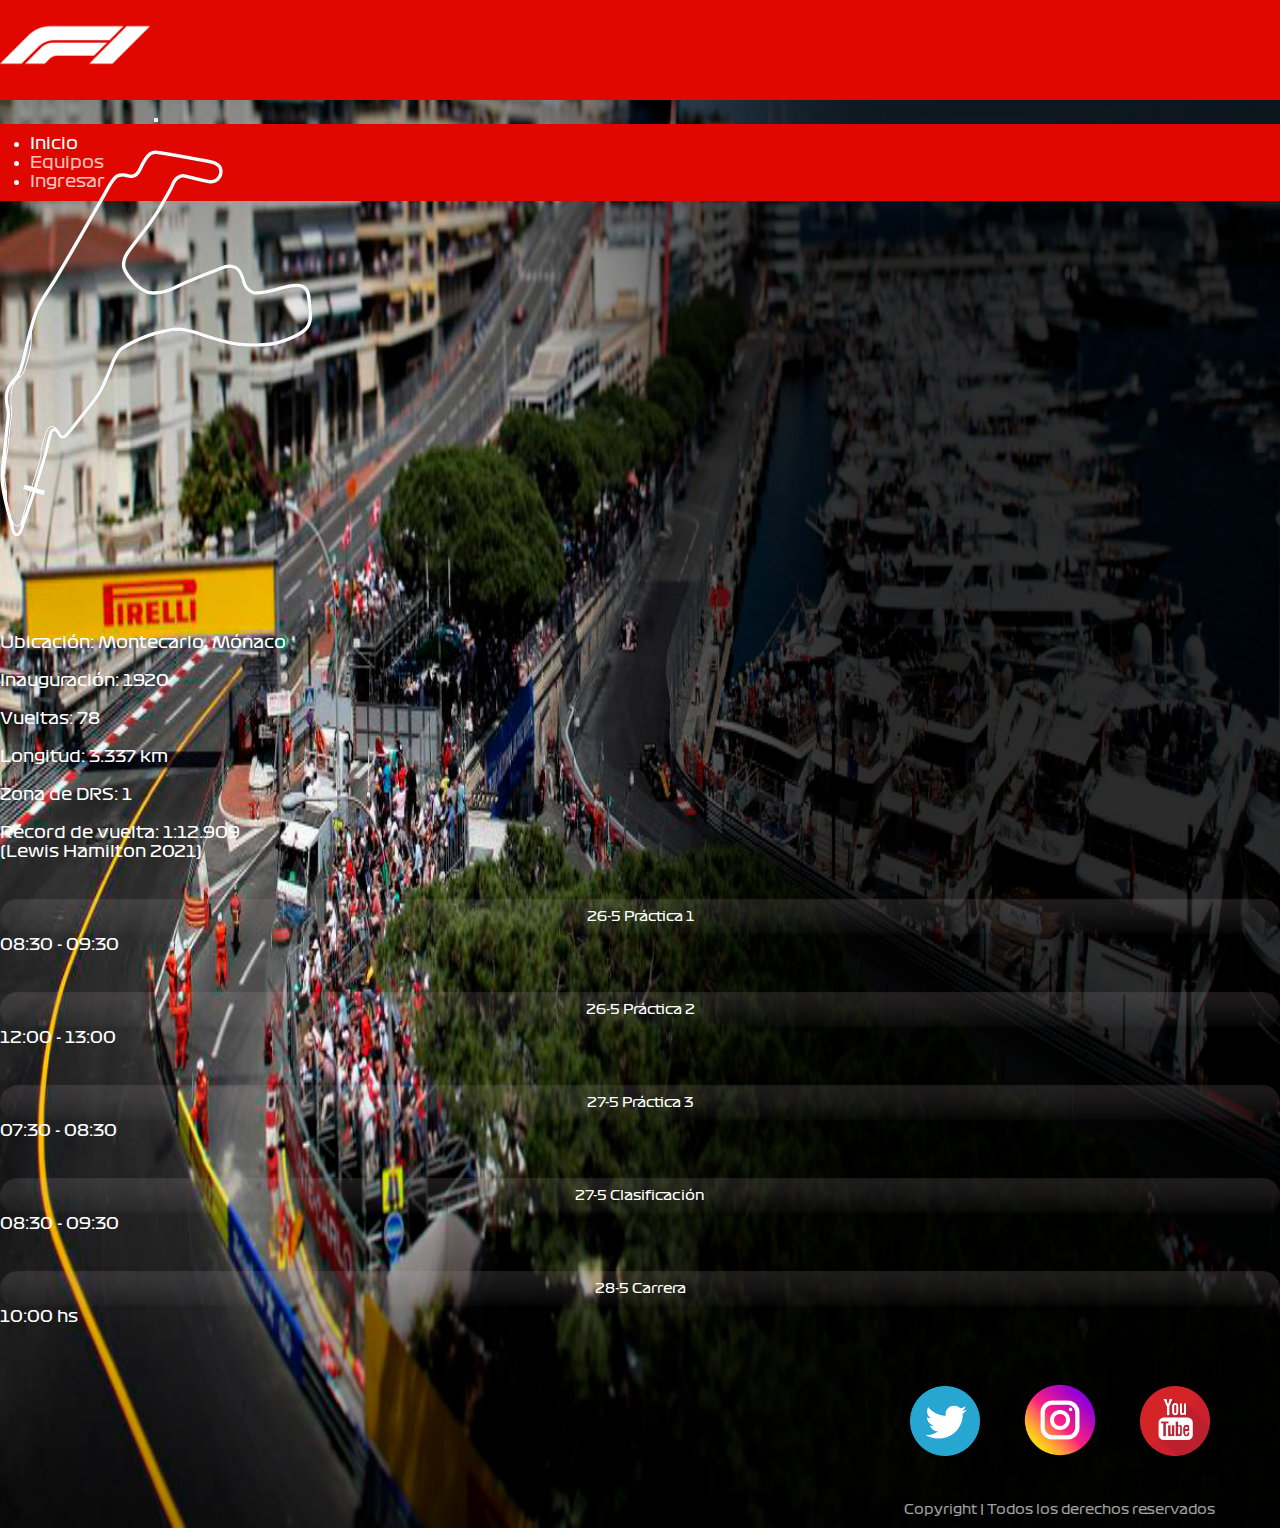
==== pages/abudabi.html @ b9d682b8 "cambios circuitos" ====
<!DOCTYPE html>
<html lang="en">

<head>
<meta charset="UTF-8" />
<meta http-equiv="X-UA-Compatible" content="IE=edge" />
<meta name="viewport" content="width=device-width, initial-scale=1.0" />
<title>Fórmula 1 | Estadísticas</title>
<link href="https://cdn.jsdelivr.net/npm/bootstrap@5.3.0-alpha3/dist/css/bootstrap.min.css" rel="stylesheet"
    integrity="sha384-KK94CHFLLe+nY2dmCWGMq91rCGa5gtU4mk92HdvYe+M/SXH301p5ILy+dN9+nJOZ" crossorigin="anonymous" />
<script src="https://cdn.jsdelivr.net/npm/bootstrap@5.3.0-alpha3/dist/js/bootstrap.bundle.min.js"
    integrity="sha384-ENjdO4Dr2bkBIFxQpeoTz1HIcje39Wm4jDKdf19U8gI4ddQ3GYNS7NTKfAdVQSZe"
    crossorigin="anonymous"></script>
<link rel="stylesheet" href="../css/estilos.css" />
</head>

<body class="seg-pag">
<header>
    <nav class="navbar navbar-expand-lg">
    <div class="container-fluid">
        <a href="../index.html" target="_blank"><img class="logo" src="../img/logo/logoF1.png" alt=""></a>
        <button class="navbar-toggler" type="button" data-bs-toggle="collapse" data-bs-target="#navbarSupportedContent"
        aria-controls="navbarSupportedContent" aria-expanded="false" aria-label="Toggle navigation">
        <span class="navbar-toggler-icon"></span>
        </button>
        <div class="collapse navbar-collapse" id="navbarSupportedContent">
        <ul class="navbar-nav me-auto mb-2 mb-lg-0">
            <li class="nav-item">
            <a class="nav-link active" aria-current="page" href="../index.html">Inicio</a>
            </li>
            <li class="nav-item">
            <a class="nav-link" href="../pages/equipos.html">Equipos</a>
            </li>
        <li class="nav-item">
            <a class="nav-link" href="../pages/ingresar.html">Ingresar</a>
        </li>
        </ul>
        </div>
    </div>
    </nav>
</header>
<main>
    <section class="container">
        <div class="row">
            <div class="container col-xl-7">
                <img src="../img/src/Spa, Belgica.png" alt="">
            </div>
            <div class="col-xl-5">
                <div class="row">
                    <div class="col-lg-8 col-xl-12">
                        <div class="row">
                            <div class="text-center col-12">
                                <div>
                                    <br>
                                    <p>Ubicación: Montecarlo, Mónaco</p>
                                </div>
                            </div>
                            <div class="text-center col-md-6">
                                <div>
                                    <br>
                                    <p>Inauguración: 1920</p>
                                </div>
                            </div>
                            <div class="text-center col-md-6">
                                <div>
                                    <br>
                                    <p>Vueltas: 78</p>
                                </div>
                            </div>
                            <div class="text-center col-md-6">
                                <div>
                                    <br>
                                    <p>Longitud: 3.337 km</p>
                                </div>
                            </div>
                            <div class="text-center col-md-6">
                                <div>
                                    <br>
                                    <p>Zona de DRS: 1</p>
                                </div>
                            </div>
                            <div class="text-center col-12">
                                <div>
                                    <br>
                                    <p>Récord de vuelta: 1:12.909 <br> (Lewis Hamilton 2021)</p>
                                </div>
                            </div>
                        </div>
                    </div>
                </div>
                <div class="row">
                    <div class="col-lg-8 col-xl-12">
                        <div class="row">
                            <div class="col-6">
                                <div>
                                    <br><br>
                                    <button class="boton">26-5 Práctica 1</button>
                                    <p class="text-center">08:30 - 09:30</p>
                                </div>
                            </div>
                            <div class="col-md-6">
                                <div>
                                    <br><br>
                                    <button class="boton">26-5 Práctica 2</button>
                                    <p class="text-center">12:00 - 13:00</p>
                                </div>
                            </div>
                            <div class="col-md-6">
                                <div>
                                    <br><br>
                                    <button class="boton">27-5 Práctica 3</button>
                                    <p class="text-center">07:30 - 08:30</p>
                                </div>
                            </div>
                            <div class="col-md-6">
                                <div>
                                    <br><br>
                                    <button class="boton">27-5 Clasificación</button>
                                    <p class="text-center">08:30 - 09:30</p>
                                </div>
                            </div>
                            <div class="col-12">
                                <div>
                                    <br><br>
                                    <button class="boton">28-5 Carrera</button>
                                    <p class="text-center">10:00 hs</p>
                                </div>
                            </div>
                        </div>
                    </div>
                </div>
                    </div>
                </div>
            </div>
        </div>
    </section>
</main>
<footer>
    <div>
        <ul>
            <li><a href="https://twitter.com/f1" target="_blank"><img class="pie" src="../img/logo/twitter.png" alt=""></a></li>
            <li><a href="https://www.instagram.com/f1/" target="_blank"> <img class="pie1" src="../img/logo/instagram (1).png" alt=""></a></li>
            <li><a href="https://www.youtube.com/F1" target="_blank"><img class="pie" src="../img/logo/youtube.png" alt=""></a></li>
        </ul>
    </div>
    <br><br>
    <div>
        <p class="letra-circuitos">
            Copyright | Todos los derechos reservados
        </p>
    </div>
</footer>
</body>

</html>
---- css/estilos.css ----
@font-face{
    font-family: 'Formula1 Display';
    src: url('../fonts/formula1.ttf') format('truetype')
}
*{
    padding: 0;
    margin: 0;
    font-family: 'Formula1 Display', sans-serif;
    color: #fff;
    text-decoration: none;
}
body.inicio{
    background: linear-gradient(180deg, #15151E 0%, #000000 100%);
    background-size: 100% 100%;
}
body.fd-eq{
    background: linear-gradient(100deg, #020220 20%, #000000 100%)
}
header{
    height: 100px;
    background-color: #e00700;
    color: white;
}
footer{
    padding: 10px 30px;
    height: 100px;
    color: white;
}
/* header .navbar .navbar-nav .nav-item .nav-link,
header .navbar .navbar-brand{
} */
header .navbar .navbar-collapse{
    background-color: #e00700;
    padding: 10px 30px;
}
header .navbar .navbar-brand p{
    margin: 0;
}
main{
    padding: 50px 0;
}
.logo {
    height: 150px;
    width: 150px;
    margin-top: -30px;
}
.pistas .contenido-pistas{
    padding: 10px 20px 20px;
}
.pistas .contenido-pistas div p{
    text-decoration:line-through;
}
.pistas .contenido-pistas div h4{
    font-size: 20px;
    color: rgb(217, 16, 16);
    margin-bottom: 10px;
}
.boton{
    padding: 10px 20px;
    border-style: none;
    background-image: url(../img/src/Monaco\,\ Monaco.png );
    background-size: 50% 50%;
    background: linear-gradient(180deg, rgba(14, 13, 13, 0.4) 0%, rgba(203, 188, 188, 0.119312) 0.01%, rgba(197, 181, 181, 0.141667) 7.29%, rgba(184, 173, 173, 0.120667) 39.06%, rgba(224, 208, 208, 0.0495399) 78.12%, rgba(230, 214, 214, 0.03125) 92.19%, rgba(255, 255, 255, 0) 100%);
    border-radius: 25px;
    color: white;
    width: 100%;
}
footer div ul{
    display: flex;
    justify-content: right;
}
footer div p{
    font-size: small;
    color: #45454576;
    text-align: right;
    margin-right: 35px;
}
footer div p.letra-circuitos{
    font-size: small;
    color: #ffffff9f;
    text-align: right;
    margin-right: 35px;
}
footer div ul li{
    list-style-type:none;
}
footer{
    height: 100%;
    background-color: #e0070000;
}
.pie{
    width: 70px;
    height: 70px;
    margin-right: 40px;
} 
.pie1{
    width: 80px;
    height: 80px;
    margin-right: 40px;
    margin-top: -6px;
} 
@media screen and (max-width: 756px){
    .pie{
        width: 40%;
        height: 40%;
    }
}
@media screen and (max-width: 756px){
    .pie1{
        width: 50%;
        height: 50%;
    }
}
.seg-pag{
    background-image: url(../img/src/1522410569_000201_1522410984_noticia_normal.png);
    background-size: 100% 100%;
    background-repeat: no-repeat;
}
@media screen and (max-width: 756px){
    .seg-pag{
        background-image: url(../img/src/monacofondo.png);
    }
}
@media screen and (max-width: 756px){
    footer div ul li a img.pie{
        width: 50px;
        height: 50px;
    }
}
@media screen and (max-width: 756px){
    footer div ul li a img.pie1{
        width: 60px;
        height: 60px;
    }
}
.foto{
    width: 100%;
}
.navbar-nav .nav-link.active, .navbar-nav .nav-link.show {
    color: rgb(255 255 255);
}
.navbar-nav, .nav-link{
    color: rgba(255, 255, 255, 0.758);
}
.navbar-toggler-icon{
    background-image: url(../img/logo/menu-abierto.png);

}
button.info{
    background: linear-gradient(180deg, rgba(14, 13, 13, 0.4) 0%, rgba(203, 188, 188, 0.119312) 0.01%, rgba(197, 181, 181, 0.141667) 7.29%, rgba(184, 173, 173, 0.120667) 39.06%, rgba(224, 208, 208, 0.0495399) 78.12%, rgba(230, 214, 214, 0.03125) 92.19%, rgba(255, 255, 255, 0) 100%);
    border-radius: 25px;
    padding: 20px;
    border-style: none;
    text-align: center;
    justify-content: center;
    align-items: center;
}
section div div button a{
    text-decoration: none;
    color: #fff;
}
section div div label.form-check-label{
    font-size: small;
}
section div div input{
    size: 20px;
}
.btnuno{
    background-color: #e007006b;
    border-radius: 25px;
    border-style: none;
    padding: 10px;
    width: 50%;
    margin-left: 25%;
}
.btndos{
    background-color: #3d000084;
    border-radius: 25px;
    border-style: none;
    font-size: small;
    padding: 10px;
    width: 30%;
    margin-left: 35%;
}
.mb-3{
    color: #000000;
    justify-items: center;
}
.image-container {
    position: relative;
    display: inline-block;
}
.button {
    position: absolute;
    top: 50%;
    left: 50%;
    transform: translate(-50%, -50%);
    padding: 10px;
    background: linear-gradient(180deg, rgba(14, 13, 13, 0.4) 0%, rgba(203, 188, 188, 0.119312) 0.01%, rgba(197, 181, 181, 0.141667) 7.29%, rgba(184, 173, 173, 0.120667) 39.06%, rgba(224, 208, 208, 0.0495399) 78.12%, rgba(230, 214, 214, 0.03125) 92.19%, rgba(255, 255, 255, 0) 100%);;
    color: #fff;
    text-decoration: none;
    border-radius: 20px;
    width: 80%;
    text-align: center;
    font-size: x-large;
}
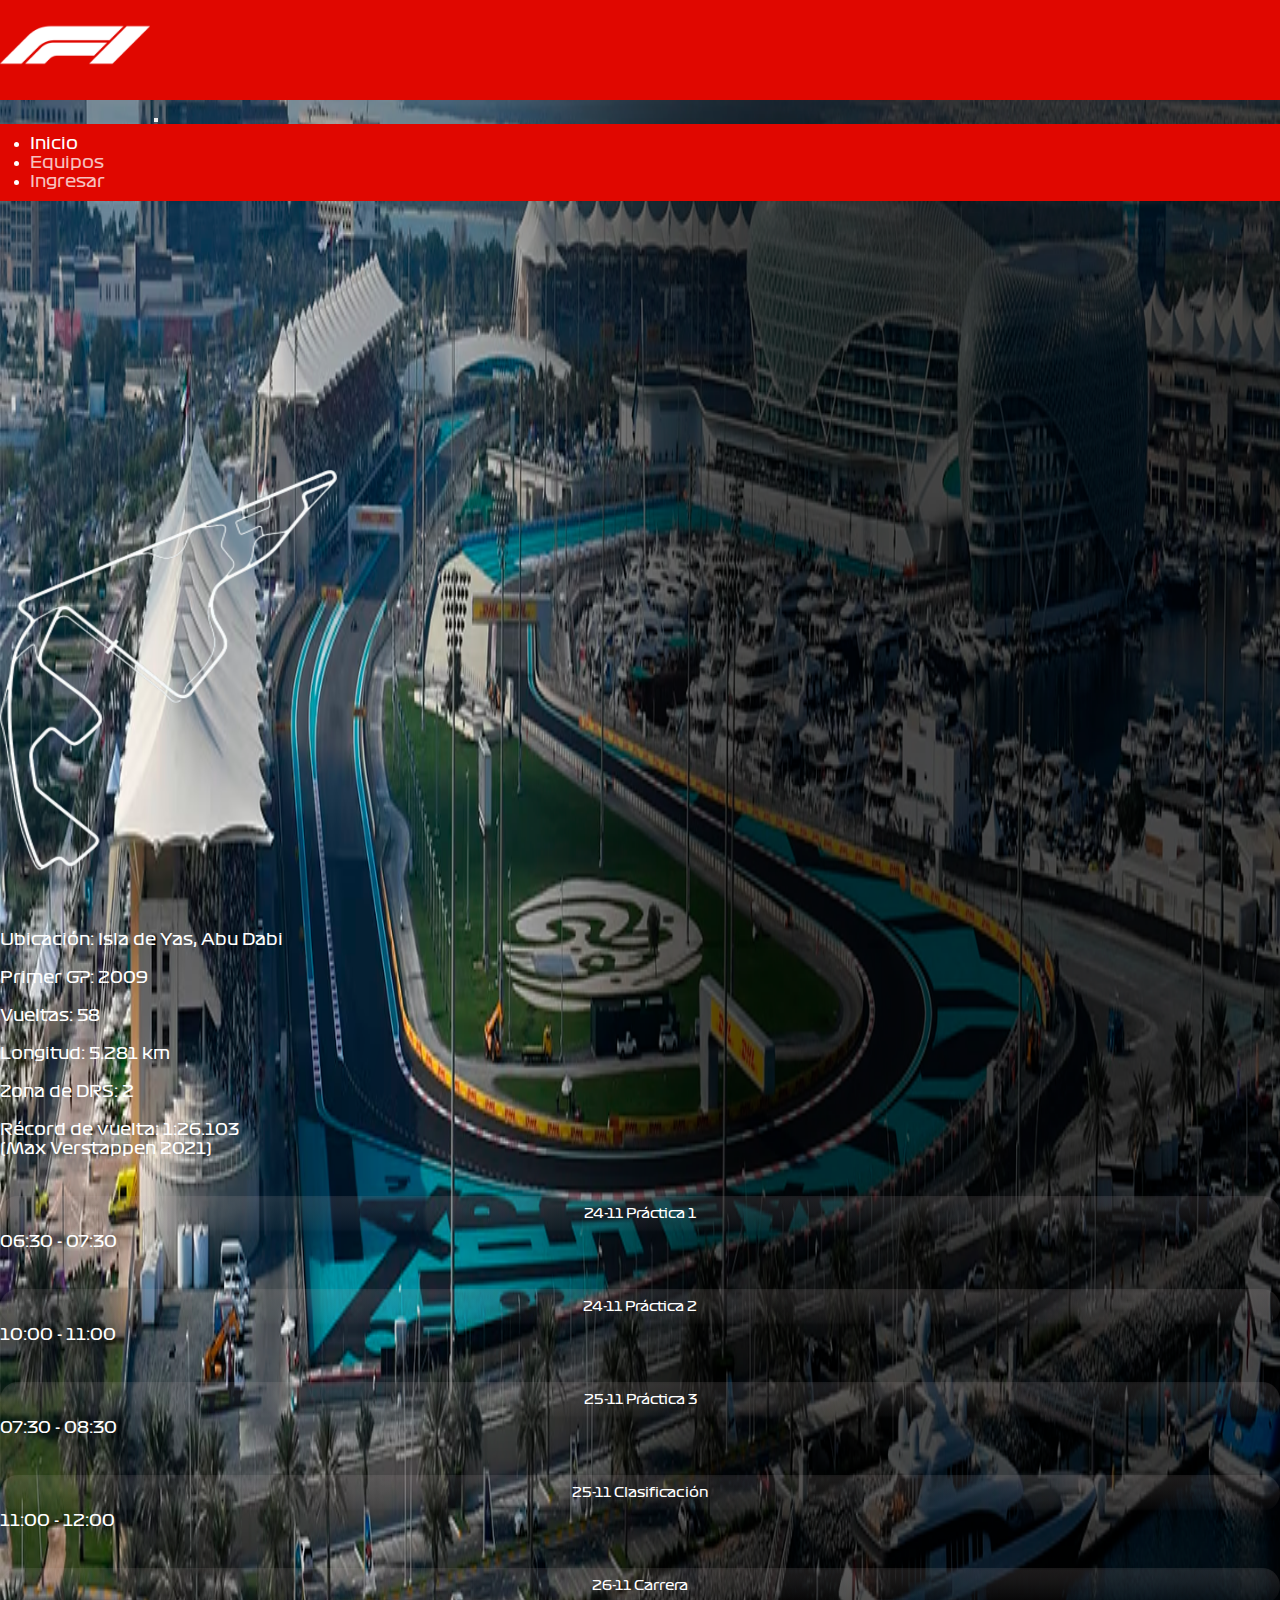
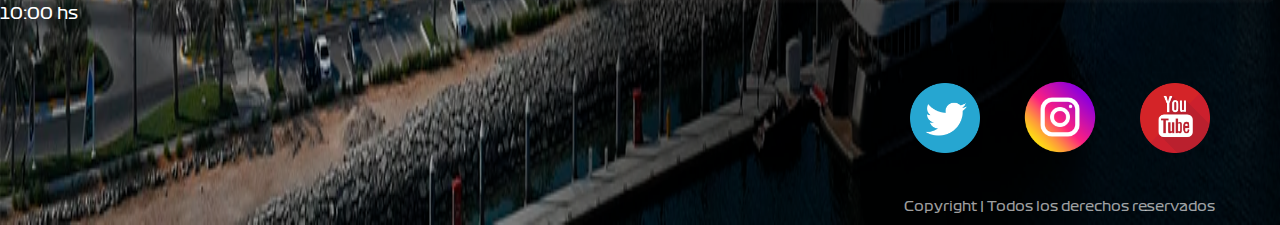
==== commit e178bd58: "proyecto cambiado" ====
--- a/pages/abudabi.html
+++ b/pages/abudabi.html
@@ -14,11 +14,11 @@
 <link rel="stylesheet" href="../css/estilos.css" />
 </head>
 
-<body class="seg-pag">
+<body class="quinta-pag">
 <header>
     <nav class="navbar navbar-expand-lg">
     <div class="container-fluid">
-        <a href="../index.html" target="_blank"><img class="logo" src="../img/logo/logoF1.png" alt=""></a>
+        <a href="../index.html"><img class="logo" src="../img/logo/logoF1.png" alt=""></a>
         <button class="navbar-toggler" type="button" data-bs-toggle="collapse" data-bs-target="#navbarSupportedContent"
         aria-controls="navbarSupportedContent" aria-expanded="false" aria-label="Toggle navigation">
         <span class="navbar-toggler-icon"></span>
@@ -42,8 +42,8 @@
 <main>
     <section class="container">
         <div class="row">
-            <div class="container col-xl-7">
-                <img src="../img/src/Spa, Belgica.png" alt="">
+            <div class="container col-xl-7 d-none d-md-inline-block">
+                <img class="marg-ccto" src="../img/src/Yasmarine, AbuDhabi.png" alt="">
             </div>
             <div class="col-xl-5">
                 <div class="row">
@@ -52,37 +52,37 @@
                             <div class="text-center col-12">
                                 <div>
                                     <br>
-                                    <p>Ubicación: Montecarlo, Mónaco</p>
+                                    <p>Ubicación: Isla de Yas, Abu Dabi</p>
                                 </div>
                             </div>
                             <div class="text-center col-md-6">
                                 <div>
                                     <br>
-                                    <p>Inauguración: 1920</p>
+                                    <p>Primer GP: 2009</p>
                                 </div>
                             </div>
                             <div class="text-center col-md-6">
                                 <div>
                                     <br>
-                                    <p>Vueltas: 78</p>
+                                    <p>Vueltas: 58</p>
                                 </div>
                             </div>
                             <div class="text-center col-md-6">
                                 <div>
                                     <br>
-                                    <p>Longitud: 3.337 km</p>
+                                    <p>Longitud: 5.281 km</p>
                                 </div>
                             </div>
                             <div class="text-center col-md-6">
                                 <div>
                                     <br>
-                                    <p>Zona de DRS: 1</p>
+                                    <p>Zona de DRS: 2</p>
                                 </div>
                             </div>
                             <div class="text-center col-12">
                                 <div>
                                     <br>
-                                    <p>Récord de vuelta: 1:12.909 <br> (Lewis Hamilton 2021)</p>
+                                    <p>Récord de vuelta: 1:26.103 <br> (Max Verstappen 2021)</p>
                                 </div>
                             </div>
                         </div>
@@ -91,38 +91,38 @@
                 <div class="row">
                     <div class="col-lg-8 col-xl-12">
                         <div class="row">
-                            <div class="col-6">
+                            <div class="col-md-6">
                                 <div>
                                     <br><br>
-                                    <button class="boton">26-5 Práctica 1</button>
-                                    <p class="text-center">08:30 - 09:30</p>
+                                    <button class="boton">24-11 Práctica 1</button>
+                                    <p class="text-center">06:30 - 07:30</p>
                                 </div>
                             </div>
                             <div class="col-md-6">
                                 <div>
                                     <br><br>
-                                    <button class="boton">26-5 Práctica 2</button>
-                                    <p class="text-center">12:00 - 13:00</p>
+                                    <button class="boton">24-11 Práctica 2</button>
+                                    <p class="text-center">10:00 - 11:00</p>
                                 </div>
                             </div>
                             <div class="col-md-6">
                                 <div>
                                     <br><br>
-                                    <button class="boton">27-5 Práctica 3</button>
+                                    <button class="boton">25-11 Práctica 3</button>
                                     <p class="text-center">07:30 - 08:30</p>
                                 </div>
                             </div>
                             <div class="col-md-6">
                                 <div>
                                     <br><br>
-                                    <button class="boton">27-5 Clasificación</button>
-                                    <p class="text-center">08:30 - 09:30</p>
+                                    <button class="boton">25-11 Clasificación</button>
+                                    <p class="text-center">11:00 - 12:00</p>
                                 </div>
                             </div>
                             <div class="col-12">
                                 <div>
                                     <br><br>
-                                    <button class="boton">28-5 Carrera</button>
+                                    <button class="boton">26-11 Carrera</button>
                                     <p class="text-center">10:00 hs</p>
                                 </div>
                             </div>
--- a/css/estilos.css
+++ b/css/estilos.css
@@ -204,3 +204,36 @@
     text-align: center;
     font-size: x-large;
 }
+.terc-pag{
+    background-image: url(../img/src/Spa\,\ Belgica\ imagen.png);
+    background-size: 100% 100%;
+    background-repeat: no-repeat;
+}
+@media screen and (max-width: 756px){
+    .terc-pag{
+        background-image: url(../img/src/spa\ cel.png);
+    }
+}
+.cuarta-pag{
+    background-image: url(../img/src/Singapur\,\ Marina\ Bay.png);
+    background-size: 100% 100%;
+    background-repeat: no-repeat;
+}
+@media screen and (max-width: 756px){
+    .cuarta-pag{
+        background-image: url(../img/src/Marina\ bay\ cel\ \(1\).png);
+    }
+}
+.quinta-pag{
+    background-image: url(../img/src/yasmarine\ compu2.png);
+    background-size: 100% 100%;
+    background-repeat: no-repeat;
+}
+@media screen and (max-width: 756px){
+    .quinta-pag{
+        background-image: url(../img/src/yasmarine\ cel.png);
+    }
+}
+.marg-ccto{
+    margin-top: 25%;
+}
